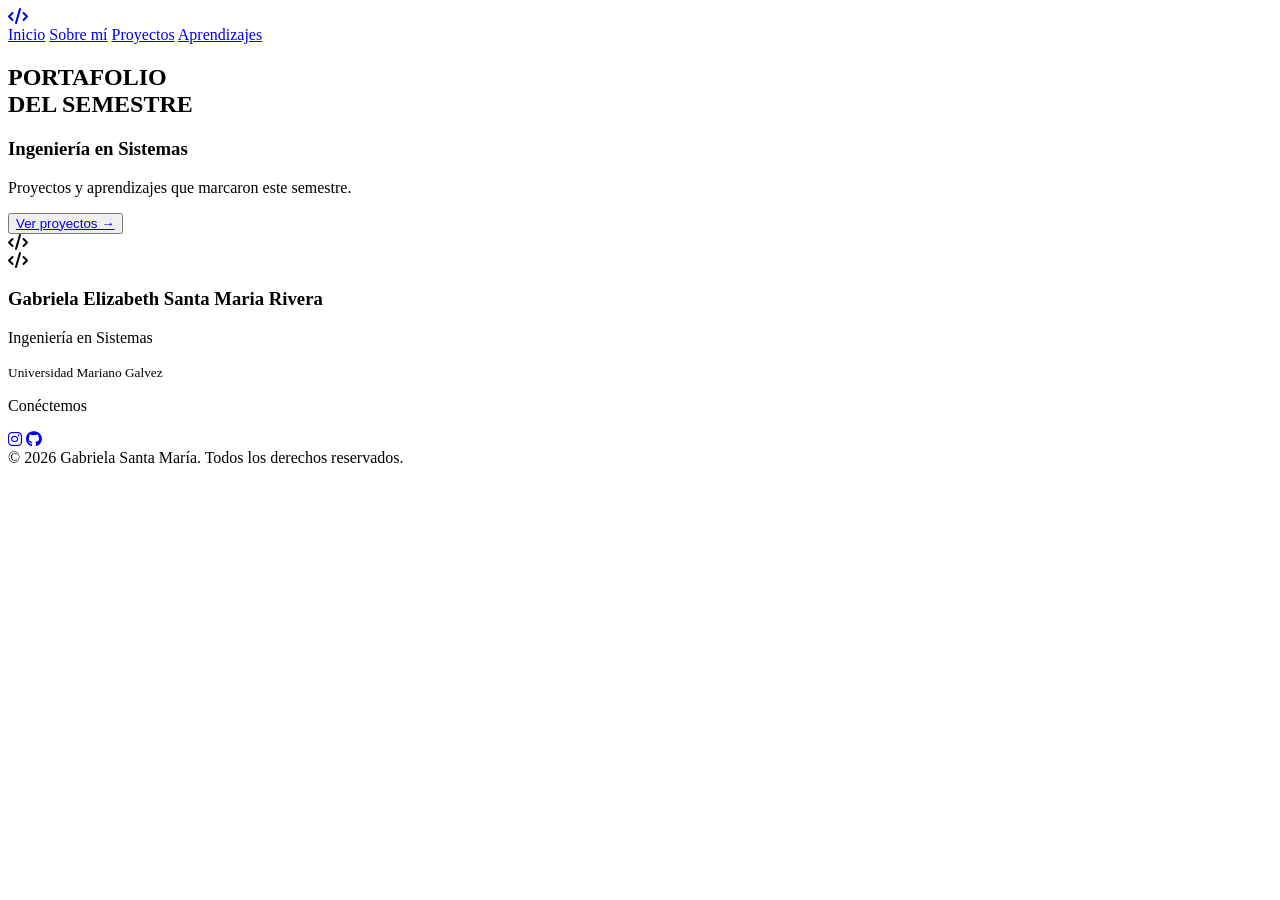
==== Index.html @ 50ac65db "Index terminado" ====
<!DOCTYPE html>
<html lang="en">
<head>
    <meta charset="UTF-8">
    <meta name="viewport" content="width=device-width, initial-scale=1.0">
    <title>Proyectos</title>
    <link rel="stylesheet" href="normalize.css">
     <link rel="stylesheet" href="style.css">
    <link rel="stylesheet" href="https://cdnjs.cloudflare.com/ajax/libs/font-awesome/6.5.1/css/all.min.css">
</head>
<body>
  <header class="navbar">
    <div class="container nav-container">
      <div class="logo">
        <div class="logo-box">
         <a href="./Index.html"> <i class="fa-solid fa-code"></i></a></i>
        </div>
      </div>
      <nav class="nav-links">
        <a href="./Index.html">Inicio</a>
        <a href="./sobremi.html">Sobre mí</a>
        <a href="./proyectos.html">Proyectos</a>
        <a href="./aprendizaje.html">Aprendizajes</a>
      </nav>
    </div>
  </header>

  <section class="hero container">
    <div class="hero-text">
      <h1>
        <span class="gradient-text">PORTAFOLIO</span><br />
        DEL SEMESTRE
      </h1>
      <h3>Ingeniería en Sistemas</h3>
      <p>
        Proyectos y aprendizajes que marcaron este semestre.
      </p>
      <button><a href="./proyectos.html">Ver proyectos →</a></button> <!--Boton para usarlo-->
    </div>
    <div class="hero-card">
      <div class="card-content">
        <i class="fa-solid fa-code code-icon"></i>
      </div>
    </div>
  </section>
 <footer class="footer">
    <div class="container footer-container">
      <div class="footer-logo">
        <div class="logo-box">
          <i class="fa-solid fa-code"></i>
        </div>
        <div>
          <h3>Gabriela Elizabeth Santa Maria Rivera</h3>
          <p>Ingeniería en Sistemas</p>
          <small>Universidad Mariano Galvez</small>
        </div>
      </div>
      <div class="footer-social">
        <p>Conéctemos</p>
        <div class="social-icons">
          <a href="#"><i class="fa-brands fa-instagram"></i></a>
          <a href="#"><i class="fa-brands fa-github"></i></a>
        </div>
      </div>
    </div>
    <div class="copyright">
      © 2026 Gabriela Santa María. Todos los derechos reservados.
    </div>
  </footer>
</body>
</html>
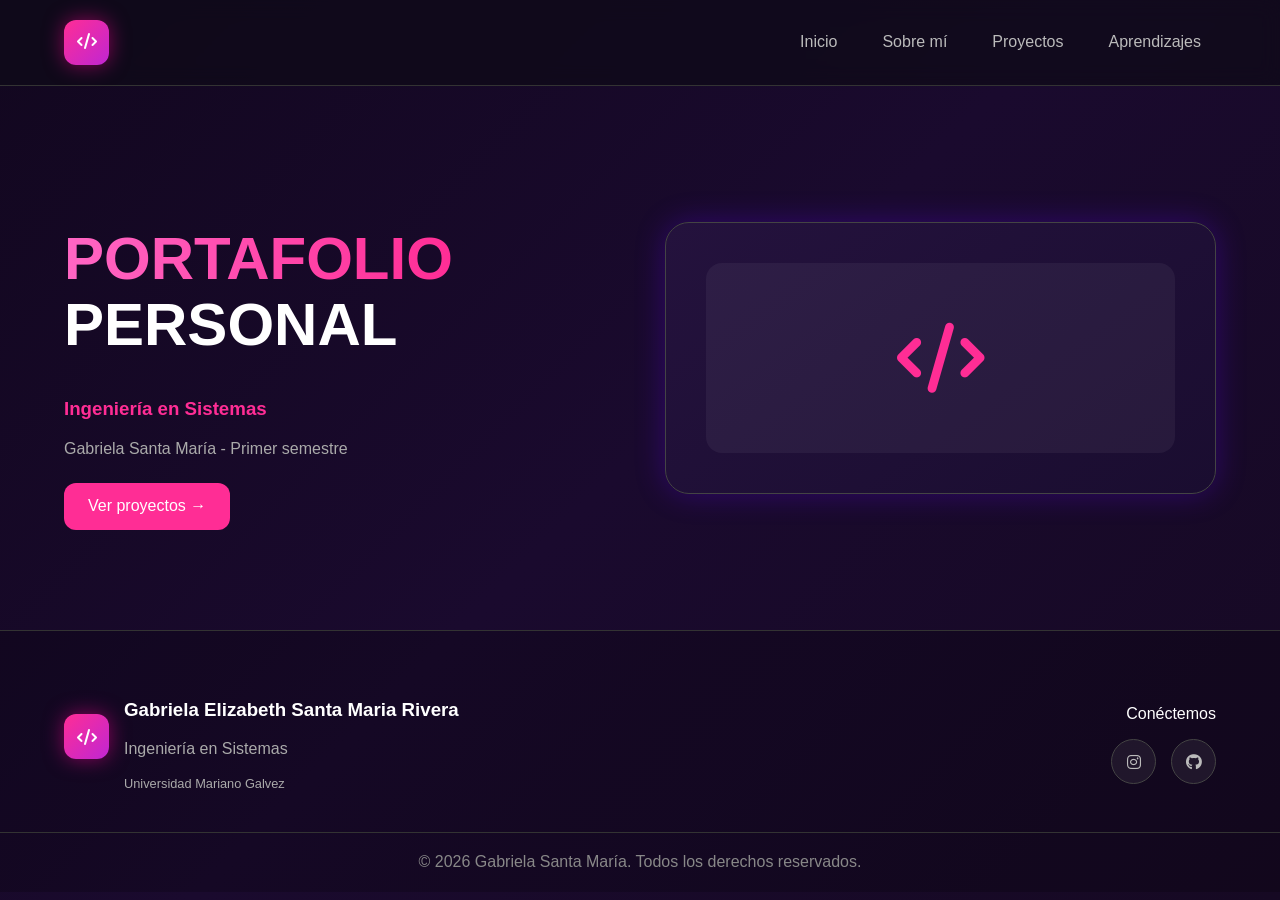
==== commit e4add362: "Se modifico index" ====
--- a/Index.html
+++ b/Index.html
@@ -29,11 +29,11 @@
     <div class="hero-text">
       <h1>
         <span class="gradient-text">PORTAFOLIO</span><br />
-        DEL SEMESTRE
+        PERSONAL
       </h1>
       <h3>Ingeniería en Sistemas</h3>
       <p>
-        Proyectos y aprendizajes que marcaron este semestre.
+       Gabriela Santa María - Primer semestre 
       </p>
       <button><a href="./proyectos.html">Ver proyectos →</a></button> <!--Boton para usarlo-->
     </div>
--- a/style.css
+++ b/style.css
@@ -0,0 +1,379 @@
+* {
+  box-sizing: border-box;
+}
+
+body {
+  background: linear-gradient(135deg, #12071f, #1a0a2e, #160923);
+  color: white;
+  font-family: Arial, sans-serif;
+  min-height: 100vh;
+}
+
+.container {
+  width: 90%;
+  max-width: 1200px;
+  margin: auto;
+}
+
+/* para navegacio */
+
+.navbar {
+  position: sticky;
+  top: 0;
+  background: rgba(15, 10, 25, 0.8);
+  backdrop-filter: blur(10px);
+  border-bottom: 1px solid #333;
+  z-index: 1000;
+}
+
+.nav-container {
+  display: flex;
+  justify-content: space-between;
+  align-items: center;
+  padding: 20px 0;
+}
+
+.logo {
+  display: flex;
+  align-items: center;
+  gap: 10px;
+}
+
+.logo-box {
+  width: 45px;
+  height: 45px;
+  border-radius: 12px;
+  background: linear-gradient(135deg, #ff2d95, #c026d3);
+  display: flex;
+  justify-content: center;
+  align-items: center;
+  box-shadow: 0 0 20px rgba(255, 0, 150, 0.5);
+}
+
+.logo span {
+  font-size: 22px;
+  font-weight: bold;
+ background: linear-gradient(to right, #ff66c4, #ff2d95);
+ background-clip: text;
+ -webkit-background-clip: text;
+ color: transparent;
+ -webkit-text-fill-color: transparent;
+}
+
+
+.nav-links {
+  display: flex;
+  gap: 15px;
+}
+
+.nav-links a {
+  color: #bbb;
+  text-decoration: none;
+  padding: 10px 15px;
+  border-radius: 10px;
+  transition: 0.3s;
+}
+
+.nav-links a:hover {
+  background: rgba(255,255,255,0.1);
+  color: white;
+}
+
+/* clase para que lleve un orden especifico */
+
+.hero {
+  display: grid;
+  grid-template-columns: 1fr 1fr;
+  gap: 50px;
+  align-items: center;
+  padding: 100px 0;
+}
+
+.hero-text h1 {
+  font-size: 60px;
+  line-height: 1.1;
+}
+
+.gradient-text {
+ background: linear-gradient(to right, #ff66c4, #ff2d95);
+
+ background-clip: text;
+ -webkit-background-clip: text;
+
+ color: transparent;
+ -webkit-text-fill-color: transparent;
+}
+
+
+.hero-text h3 {
+  color: #ff2d95;
+  margin: 20px 0;
+}
+
+.hero-text p {
+  color: #aaa;
+  margin-bottom: 25px;
+  max-width: 500px;
+}
+
+.hero-text button {
+  background: #ff2d95;
+  color: white;
+  border: none;
+  padding: 14px 24px;
+  border-radius: 12px;
+  cursor: pointer;
+  transition: 0.3s;
+}
+
+.hero-text button:hover {
+  opacity: 0.8;
+}
+
+.hero-card {
+  background: linear-gradient(145deg, #24123d, #1a0d30);
+  border-radius: 24px;
+  padding: 40px;
+  border: 1px solid #444;
+  box-shadow: 0 0 30px rgba(100, 0, 255, 0.3);
+}
+
+.card-content {
+  background: rgba(255,255,255,0.05);
+  border-radius: 16px;
+  padding: 60px;
+  text-align: center;
+}
+
+.code-icon {
+  font-size: 70px;
+  color: #ff2d95;
+}
+
+.code-tags {
+  margin-top: 20px;
+  display: flex;
+  justify-content: center;
+  gap: 10px;
+}
+
+.code-tags span {
+  background: rgba(255,255,255,0.08);
+  padding: 10px 16px;
+  border-radius: 10px;
+}
+
+a{
+  text-decoration: none;
+  color: white;
+}
+/* clases sobre mi */
+.about {
+  background: linear-gradient(145deg, #24123d, #1a0d30);
+  border-radius: 24px;
+  padding: 60px;
+  margin-bottom: 100px;
+  display: grid;
+  grid-template-columns: 250px 1fr;
+  gap: 50px;
+  align-items: center;
+}
+
+.about-image {
+  width: 220px;
+  height: 220px;
+  border-radius: 50%;
+  background: linear-gradient(135deg, rgba(255,45,149,0.3), rgba(192,38,211,0.3));
+  display: flex;
+  justify-content: center;
+  align-items: center;
+  font-size: 80px;
+  border: 4px solid rgba(255,45,149,0.5);
+  margin: auto;
+}
+
+.about-text p {
+  color: #aaa;
+  margin: 20px 0;
+  line-height: 1.8;
+}
+
+.skills {
+  display: flex;
+  gap: 15px;
+  flex-wrap: wrap;
+}
+
+.skill {
+  background: rgba(255,255,255,0.06);
+  padding: 12px 18px;
+  border-radius: 999px;
+  border: 1px solid #444;
+}
+/* pagina incial proectos */
+
+.projects {
+  padding-bottom: 100px;
+}
+
+.projects h2,
+.timeline h2 {
+  text-align: center;
+  margin-bottom: 50px;
+  font-size: 36px;
+}
+
+.project-grid {
+  display: grid;
+  grid-template-columns: repeat(auto-fit,minmax(220px,1fr));
+  gap: 25px;
+}
+
+.project-card {
+  background: linear-gradient(145deg, #24123d, #1a0d30);
+  padding: 50px;
+  border-radius: 20px;
+  border: 1px solid #444;
+  transition: 0.3s;
+}
+
+.project-card:hover {
+  transform: translateY(-5px);
+  border-color: #ff2d95;
+}
+
+.project-card i {
+  font-size: 30px;
+  color: #ff2d95;
+  margin-bottom: 5px;
+
+}
+
+.project-card p {
+  color: #aaa;
+  margin: 15px 0;
+}
+
+.project-card button {
+  width: 100%;
+  padding: 10px;
+  border-radius: 10px;
+  border: 1px solid #ff2d95;
+  background: transparent;
+  color: #ff2d95;
+  cursor: pointer;
+}
+.iconbutton i{
+    display: inline-flex;
+    align-items: center;
+    font-size: 8px;
+}
+
+/* Liena de aprendizaje como line adel tiempo ejemplo*/
+
+.timeline {
+  padding-bottom: 100px;
+}
+
+.timeline-grid {
+  display: grid;
+  grid-template-columns: repeat(auto-fit,minmax(180px,1fr));
+  gap: 30px;
+}
+
+.timeline-item {
+  text-align: center;
+}
+
+.circle {
+  width: 70px;
+  height: 70px;
+  margin: auto auto 20px;
+  border-radius: 50%;
+  background: linear-gradient(135deg, #ff2d95, #c026d3);
+  display: flex;
+  justify-content: center;
+  align-items: center;
+  box-shadow: 0px 0px 100px rgb(252, 254, 242);
+}
+
+.timeline-item p {
+  color: #aaa;
+  margin-top: 10px;
+  text-align: justify;
+}
+
+/* para el pie  */
+
+.footer {
+  border-top: 1px solid #333;
+  padding-top: 50px;
+  background: rgba(0,0,0,0.2);
+}
+
+.footer-container {
+  display: grid;
+  grid-template-columns: repeat(auto-fit,minmax(250px,1fr));
+  gap: 30px;
+  align-items: center;
+}
+
+.footer-logo {
+  display: flex;
+  align-items: center;
+  gap: 15px;
+}
+
+.footer-logo p,
+.footer-logo small {
+  color: #aaa;
+}
+
+.footer-quote {
+  text-align: center;
+  background: rgba(255,255,255,0.05);
+  padding: 18px;
+  border-radius: 999px;
+  border: 1px solid #444;
+  color: #bbb;
+  font-style: italic;
+}
+
+.footer-social {
+  text-align: right;
+}
+
+.social-icons {
+  margin-top: 10px;
+  display: flex;
+  justify-content: flex-end;
+  gap: 15px;
+}
+
+.social-icons a {
+  width: 45px;
+  height: 45px;
+  border-radius: 50%;
+  background: rgba(255,255,255,0.06);
+  border: 1px solid #444;
+  color: #bbb;
+  display: flex;
+  justify-content: center;
+  align-items: center;
+  text-decoration: none;
+  transition: 0.3s;
+}
+
+.social-icons a:hover {
+  color: #ff2d95;
+  border-color: #ff2d95;
+}
+
+.copyright {
+  margin-top: 40px;
+  text-align: center;
+  padding: 20px;
+  border-top: 1px solid #333;
+  color: #888;
+}
+
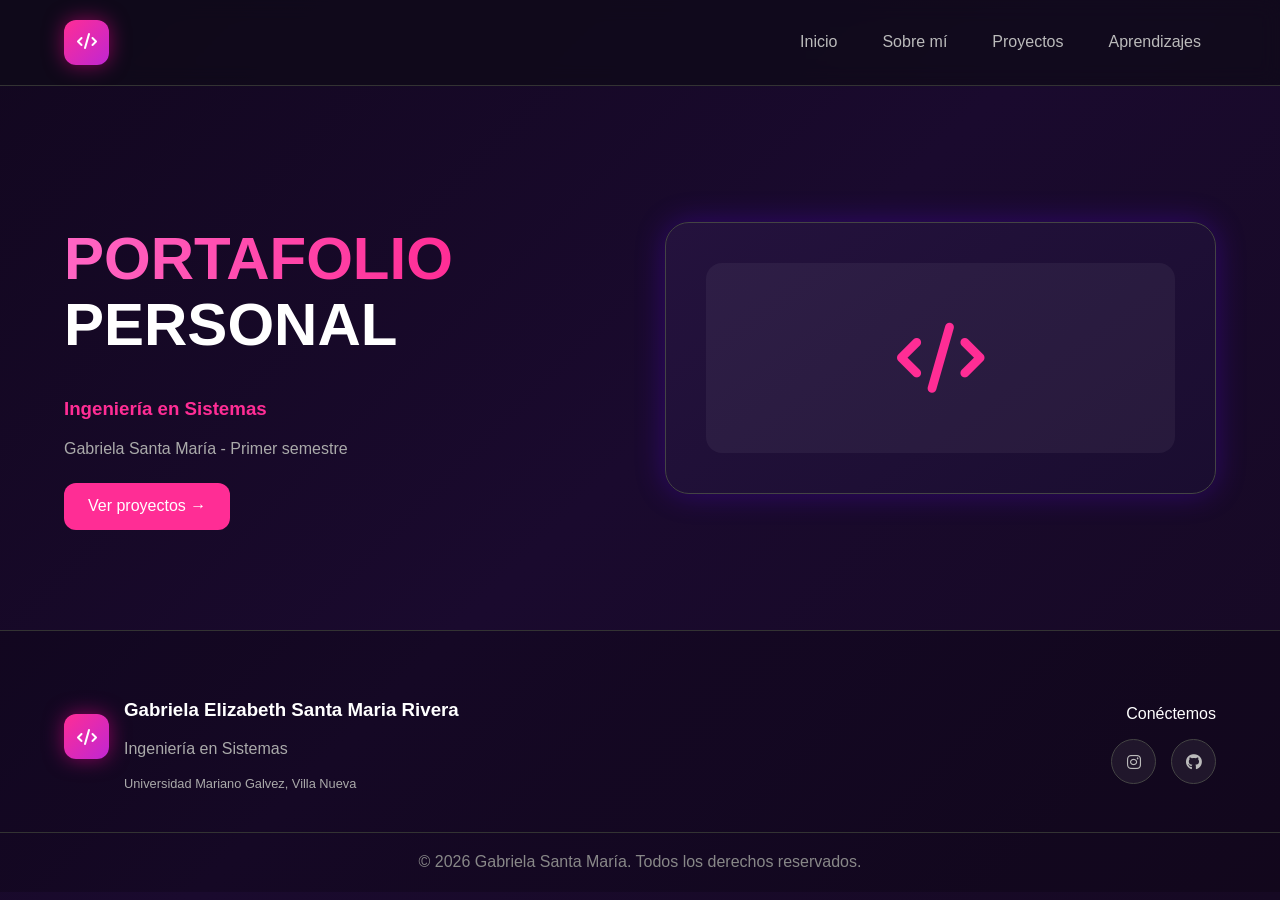
==== commit 4c17b8d5: "cambio deeel footer" ====
--- a/Index.html
+++ b/Index.html
@@ -52,7 +52,7 @@
         <div>
           <h3>Gabriela Elizabeth Santa Maria Rivera</h3>
           <p>Ingeniería en Sistemas</p>
-          <small>Universidad Mariano Galvez</small>
+          <small>Universidad Mariano Galvez, Villa Nueva</small>
         </div>
       </div>
       <div class="footer-social">
--- a/style.css
+++ b/style.css
@@ -210,6 +210,32 @@
   border-radius: 999px;
   border: 1px solid #444;
 }
+.progress-bar {
+  width: 100%;
+  height: 10px;
+  background: #333;
+  border-radius: 20px;
+  overflow: hidden;
+}
+
+.progress1 {
+  width: 75%;
+  height: 100%;
+  background: linear-gradient(90deg, #a855f7, #ec4899);
+  border-radius: 20px;
+}
+.progress2{
+  width: 55%;
+  height: 100%;
+  background: linear-gradient(90deg, #a855f7, #ec4899);
+  border-radius: 20px;
+}
+.progress3 {
+  width: 100%;
+  height: 100%;
+  background: linear-gradient(90deg, #a855f7, #ec4899);
+  border-radius: 20px;
+}
 /* pagina incial proectos */
 
 .projects {
